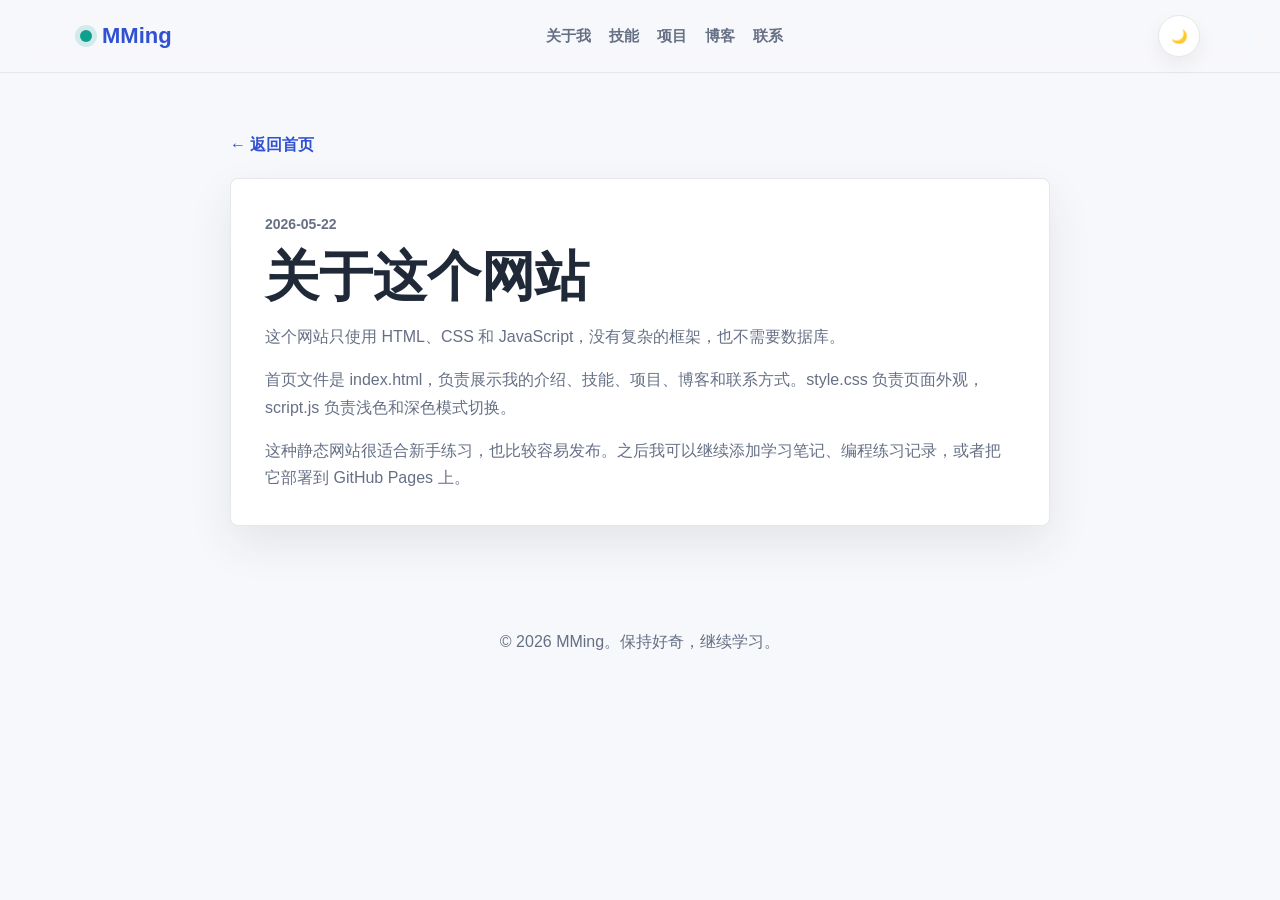
==== posts/about-this-site.html @ fb04ccdd "Create my personal blog website" ====
<!DOCTYPE html>
<html lang="zh-CN">
<head>
  <meta charset="UTF-8">
  <meta name="viewport" content="width=device-width, initial-scale=1.0">
  <title>关于这个网站 - MMing 的个人网站</title>
  <link rel="stylesheet" href="../style.css">
</head>
<body>
  <header class="site-header">
    <nav class="navbar">
      <a class="logo" href="../index.html">MMing</a>
      <div class="nav-links">
        <a href="../index.html#about">关于我</a>
        <a href="../index.html#skills">技能</a>
        <a href="../index.html#projects">项目</a>
        <a href="../index.html#blog">博客</a>
        <a href="../index.html#contact">联系</a>
      </div>
      <button class="theme-toggle" id="themeToggle" type="button" aria-label="切换深色模式">🌙</button>
    </nav>
  </header>

  <main class="article-page">
    <a class="back-link" href="../index.html#blog">← 返回首页</a>
    <article class="card article-card">
      <p class="eyebrow">2026-05-22</p>
      <h1>关于这个网站</h1>
      <p>这个网站只使用 HTML、CSS 和 JavaScript，没有复杂的框架，也不需要数据库。</p>
      <p>首页文件是 index.html，负责展示我的介绍、技能、项目、博客和联系方式。style.css 负责页面外观，script.js 负责浅色和深色模式切换。</p>
      <p>这种静态网站很适合新手练习，也比较容易发布。之后我可以继续添加学习笔记、编程练习记录，或者把它部署到 GitHub Pages 上。</p>
    </article>
  </main>

  <footer class="site-footer">
    <p>© 2026 MMing。保持好奇，继续学习。</p>
  </footer>

  <script src="../script.js"></script>
</body>
</html>
---- style.css ----
:root {
  --bg: #f7f8fb;
  --surface: #ffffff;
  --surface-soft: #f1f5f9;
  --text: #1f2937;
  --muted: #667085;
  --border: #e5e7eb;
  --primary: #3151d3;
  --primary-dark: #243c9d;
  --accent: #0f9f8f;
  --warm: #f59e0b;
  --shadow: 0 18px 45px rgba(31, 41, 55, 0.09);
}

* {
  box-sizing: border-box;
}

html {
  scroll-behavior: smooth;
}

body {
  margin: 0;
  background: var(--bg);
  color: var(--text);
  font-family: -apple-system, BlinkMacSystemFont, "Segoe UI", "Microsoft YaHei", sans-serif;
  line-height: 1.7;
}

body.dark-mode {
  --bg: #101624;
  --surface: #182033;
  --surface-soft: #202a3f;
  --text: #f9fafb;
  --muted: #cbd5e1;
  --border: #2d3a52;
  --primary: #8fb3ff;
  --primary-dark: #b8cdfc;
  --accent: #5eead4;
  --warm: #fbbf24;
  --shadow: 0 18px 45px rgba(0, 0, 0, 0.25);
}

a {
  color: inherit;
  text-decoration: none;
}

.site-header {
  position: sticky;
  top: 0;
  z-index: 10;
  background: var(--bg);
  background: color-mix(in srgb, var(--bg) 88%, transparent);
  border-bottom: 1px solid var(--border);
  backdrop-filter: blur(14px);
}

.navbar {
  width: min(1120px, calc(100% - 32px));
  margin: 0 auto;
  min-height: 72px;
  display: flex;
  align-items: center;
  justify-content: space-between;
  gap: 18px;
}

.logo {
  display: inline-flex;
  align-items: center;
  gap: 10px;
  font-size: 22px;
  font-weight: 800;
  color: var(--primary);
}

.logo::before {
  content: "";
  width: 12px;
  height: 12px;
  border-radius: 50%;
  background: var(--accent);
  box-shadow: 0 0 0 5px color-mix(in srgb, var(--accent) 16%, transparent);
}

.nav-links {
  display: flex;
  align-items: center;
  justify-content: center;
  gap: 18px;
  color: var(--muted);
  font-size: 15px;
  font-weight: 600;
}

.nav-links a:hover {
  color: var(--primary);
}

.theme-toggle {
  width: 42px;
  height: 42px;
  border: 1px solid var(--border);
  border-radius: 50%;
  background: var(--surface);
  color: var(--text);
  cursor: pointer;
  box-shadow: 0 8px 20px rgba(15, 23, 42, 0.06);
}

.hero {
  width: min(1120px, calc(100% - 32px));
  margin: 0 auto;
  min-height: calc(88vh - 72px);
  padding: 78px 0 60px;
  display: grid;
  grid-template-columns: minmax(0, 1.2fr) minmax(280px, 0.8fr);
  align-items: center;
  gap: 52px;
}

.hero-content {
  max-width: 720px;
}

.eyebrow {
  margin: 0 0 10px;
  color: var(--primary);
  font-size: 14px;
  font-weight: 700;
  letter-spacing: 0;
  text-transform: uppercase;
}

h1,
h2,
h3,
p {
  margin-top: 0;
}

h1 {
  margin-bottom: 18px;
  font-size: 68px;
  line-height: 1.08;
}

h2 {
  margin-bottom: 0;
  font-size: 32px;
  line-height: 1.25;
}

h3 {
  margin-bottom: 10px;
  font-size: 20px;
}

.hero-text {
  max-width: 650px;
  margin-bottom: 12px;
  color: var(--text);
  font-size: 22px;
  font-weight: 700;
}

.hero-summary {
  max-width: 650px;
  color: var(--muted);
  font-size: 17px;
}

.hero-actions {
  display: flex;
  flex-wrap: wrap;
  gap: 12px;
  margin-top: 30px;
}

.button {
  display: inline-flex;
  align-items: center;
  justify-content: center;
  min-height: 46px;
  padding: 0 20px;
  border-radius: 8px;
  font-weight: 700;
  transition: transform 0.2s ease, box-shadow 0.2s ease, background 0.2s ease;
}

.button:hover {
  transform: translateY(-2px);
}

.button.primary {
  background: var(--primary);
  color: #ffffff;
  box-shadow: 0 12px 26px color-mix(in srgb, var(--primary) 28%, transparent);
}

.button.primary:hover {
  background: var(--primary-dark);
}

.button.secondary {
  border: 1px solid var(--border);
  background: var(--surface);
  color: var(--text);
}

.profile-panel {
  padding: 28px;
  border: 1px solid var(--border);
  border-radius: 8px;
  background: linear-gradient(180deg, var(--surface), var(--surface-soft));
  box-shadow: var(--shadow);
}

.avatar-placeholder {
  width: 128px;
  height: 128px;
  margin-bottom: 22px;
  display: grid;
  place-items: center;
  border-radius: 50%;
  background: linear-gradient(135deg, var(--primary), var(--accent) 58%, var(--warm));
  color: #ffffff;
  font-size: 46px;
  font-weight: 800;
  box-shadow: 0 18px 36px color-mix(in srgb, var(--primary) 22%, transparent);
}

.profile-name {
  margin-bottom: 2px;
  font-size: 24px;
  font-weight: 800;
}

.profile-role {
  margin-bottom: 20px;
  color: var(--muted);
}

.profile-list {
  display: grid;
  gap: 10px;
  color: var(--muted);
  font-size: 15px;
}

.profile-list span {
  padding: 10px 12px;
  border: 1px solid var(--border);
  border-radius: 8px;
  background: var(--surface);
}

.section {
  width: min(1120px, calc(100% - 32px));
  margin: 0 auto;
  padding: 50px 0;
}

.section-heading {
  max-width: 680px;
  margin-bottom: 24px;
}

.grid {
  display: grid;
  gap: 18px;
}

.two-columns {
  grid-template-columns: repeat(2, minmax(0, 1fr));
}

.three-columns {
  grid-template-columns: repeat(3, minmax(0, 1fr));
}

.card {
  display: block;
  height: 100%;
  padding: 26px;
  border: 1px solid var(--border);
  border-radius: 8px;
  background: var(--surface);
  box-shadow: var(--shadow);
}

.card h3 {
  color: var(--text);
}

.card p {
  color: var(--muted);
}

.card p:last-child {
  margin-bottom: 0;
}

.about-card,
.contact-card {
  max-width: 820px;
}

.card-label {
  display: inline-flex;
  margin-bottom: 14px;
  color: var(--accent);
  font-size: 13px;
  font-weight: 800;
  letter-spacing: 0;
  text-transform: uppercase;
}

.skill-card,
.project-card {
  position: relative;
  overflow: hidden;
}

.skill-card::before,
.project-card::before {
  content: "";
  position: absolute;
  inset: 0 0 auto;
  height: 4px;
  background: linear-gradient(90deg, var(--primary), var(--accent), var(--warm));
}

.tag-row {
  display: flex;
  flex-wrap: wrap;
  gap: 8px;
  margin-top: 20px;
}

.tag-row span {
  padding: 6px 10px;
  border: 1px solid var(--border);
  border-radius: 8px;
  background: var(--surface-soft);
  color: var(--muted);
  font-size: 13px;
  font-weight: 700;
}

.post-card {
  display: flex;
  flex-direction: column;
  gap: 4px;
  transition: transform 0.2s ease, border-color 0.2s ease, box-shadow 0.2s ease;
}

.post-card:hover {
  border-color: var(--primary);
  transform: translateY(-4px);
  box-shadow: 0 24px 55px rgba(31, 41, 55, 0.13);
}

.post-date {
  display: inline-block;
  margin-bottom: 12px;
  color: var(--muted);
  font-size: 14px;
}

.read-more {
  margin-top: auto;
  padding-top: 18px;
  color: var(--primary);
  font-weight: 800;
}

.contact-card a {
  color: var(--primary);
  font-weight: 700;
}

.contact-links {
  display: flex;
  flex-wrap: wrap;
  gap: 12px 18px;
}

.site-footer {
  width: min(1120px, calc(100% - 32px));
  margin: 0 auto;
  padding: 44px 0;
  color: var(--muted);
  text-align: center;
}

.article-page {
  width: min(820px, calc(100% - 32px));
  margin: 0 auto;
  padding: 58px 0;
}

.article-card {
  padding: 34px;
}

.article-card h1 {
  font-size: 54px;
}

.back-link {
  display: inline-flex;
  margin-bottom: 20px;
  color: var(--primary);
  font-weight: 700;
}

@media (max-width: 760px) {
  .navbar {
    min-height: auto;
    padding: 16px 0;
    flex-wrap: wrap;
    align-items: center;
  }

  .nav-links {
    order: 3;
    width: 100%;
    flex-wrap: wrap;
    justify-content: flex-start;
    gap: 8px 14px;
  }

  .hero {
    min-height: auto;
    padding-top: 48px;
    grid-template-columns: 1fr;
    gap: 28px;
  }

  .hero-text {
    font-size: 18px;
  }

  .hero-summary {
    font-size: 16px;
  }

  h1 {
    font-size: 40px;
  }

  .article-card h1 {
    font-size: 34px;
  }

  .two-columns,
  .three-columns {
    grid-template-columns: 1fr;
  }

  .card,
  .article-card,
  .profile-panel {
    padding: 20px;
    border-radius: 8px;
  }

  .avatar-placeholder {
    width: 104px;
    height: 104px;
    font-size: 38px;
  }
}
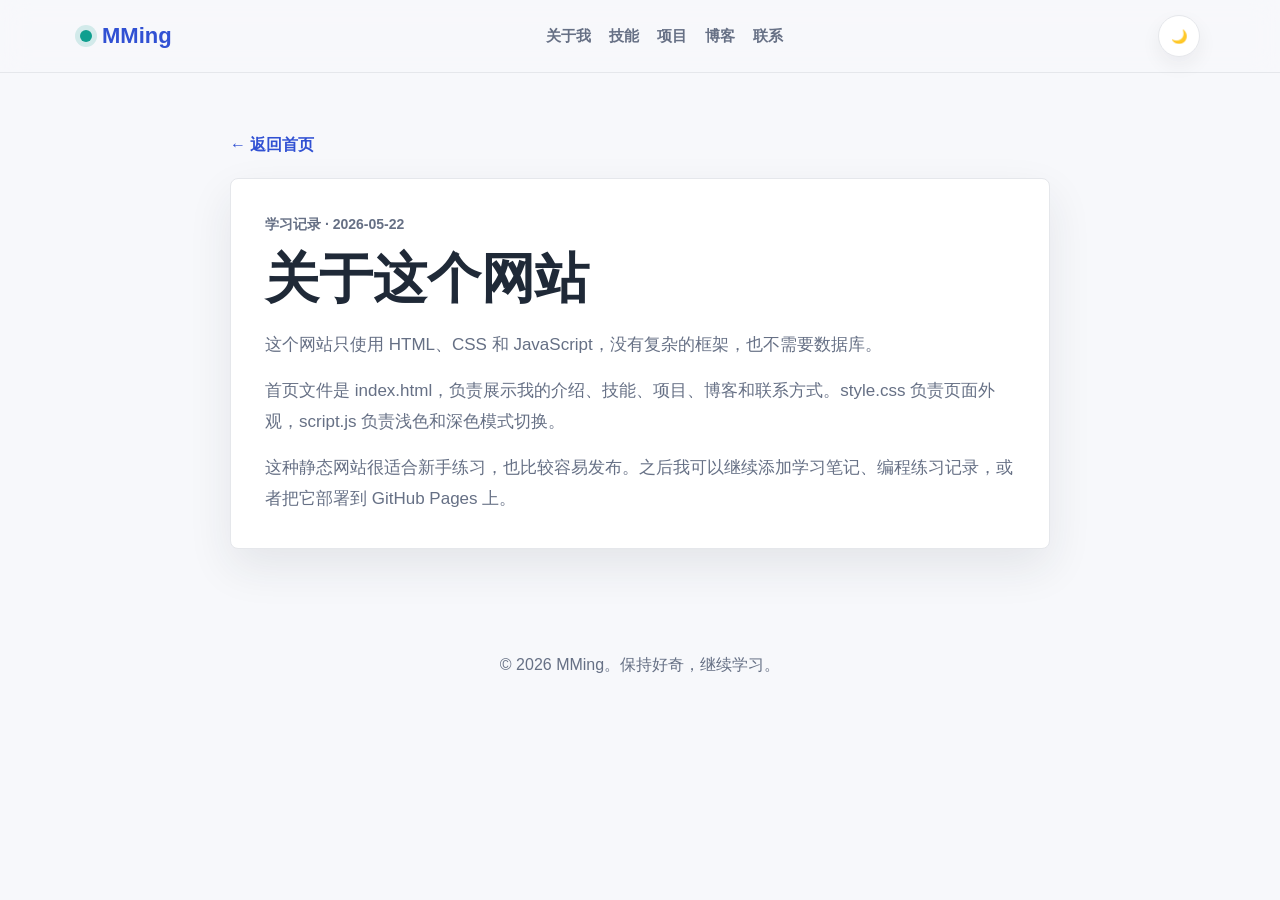
==== commit d92b7d09: "优化个人网站并补充部署说明" ====
--- a/posts/about-this-site.html
+++ b/posts/about-this-site.html
@@ -24,11 +24,13 @@
   <main class="article-page">
     <a class="back-link" href="../index.html#blog">← 返回首页</a>
     <article class="card article-card">
-      <p class="eyebrow">2026-05-22</p>
+      <p class="eyebrow article-meta">学习记录 · 2026-05-22</p>
       <h1>关于这个网站</h1>
-      <p>这个网站只使用 HTML、CSS 和 JavaScript，没有复杂的框架，也不需要数据库。</p>
-      <p>首页文件是 index.html，负责展示我的介绍、技能、项目、博客和联系方式。style.css 负责页面外观，script.js 负责浅色和深色模式切换。</p>
-      <p>这种静态网站很适合新手练习，也比较容易发布。之后我可以继续添加学习笔记、编程练习记录，或者把它部署到 GitHub Pages 上。</p>
+      <div class="article-content">
+        <p>这个网站只使用 HTML、CSS 和 JavaScript，没有复杂的框架，也不需要数据库。</p>
+        <p>首页文件是 index.html，负责展示我的介绍、技能、项目、博客和联系方式。style.css 负责页面外观，script.js 负责浅色和深色模式切换。</p>
+        <p>这种静态网站很适合新手练习，也比较容易发布。之后我可以继续添加学习笔记、编程练习记录，或者把它部署到 GitHub Pages 上。</p>
+      </div>
     </article>
   </main>
 
--- a/style.css
+++ b/style.css
@@ -108,6 +108,17 @@
   color: var(--text);
   cursor: pointer;
   box-shadow: 0 8px 20px rgba(15, 23, 42, 0.06);
+  transition: border-color 0.2s ease, background 0.2s ease, transform 0.2s ease;
+}
+
+.theme-toggle:hover {
+  border-color: var(--primary);
+  transform: translateY(-1px);
+}
+
+.theme-toggle:focus-visible {
+  outline: 3px solid color-mix(in srgb, var(--primary) 32%, transparent);
+  outline-offset: 3px;
 }
 
 .hero {
@@ -268,6 +279,11 @@
   margin-bottom: 24px;
 }
 
+.section-note {
+  margin: 10px 0 0;
+  color: var(--muted);
+}
+
 .grid {
   display: grid;
   gap: 18px;
@@ -306,6 +322,27 @@
 .about-card,
 .contact-card {
   max-width: 820px;
+}
+
+.about-card p {
+  font-size: 16px;
+}
+
+.about-points {
+  display: flex;
+  flex-wrap: wrap;
+  gap: 10px;
+  margin-top: 22px;
+}
+
+.about-points span {
+  padding: 8px 12px;
+  border: 1px solid var(--border);
+  border-radius: 8px;
+  background: var(--surface-soft);
+  color: var(--muted);
+  font-size: 14px;
+  font-weight: 700;
 }
 
 .card-label {
@@ -324,6 +361,23 @@
   overflow: hidden;
 }
 
+.project-card {
+  display: flex;
+  flex-direction: column;
+}
+
+.skill-card {
+  min-height: 190px;
+}
+
+.skill-card h3 {
+  margin-bottom: 8px;
+}
+
+.skill-card p {
+  font-size: 15px;
+}
+
 .skill-card::before,
 .project-card::before {
   content: "";
@@ -333,6 +387,45 @@
   background: linear-gradient(90deg, var(--primary), var(--accent), var(--warm));
 }
 
+.project-learned {
+  margin-top: 18px;
+  padding: 14px;
+  border: 1px solid var(--border);
+  border-radius: 8px;
+  background: var(--surface-soft);
+}
+
+.project-learned strong {
+  display: block;
+  margin-bottom: 6px;
+  color: var(--text);
+  font-size: 14px;
+}
+
+.project-learned p {
+  margin-bottom: 0;
+  font-size: 15px;
+}
+
+.project-link {
+  display: inline-flex;
+  align-items: center;
+  justify-content: center;
+  width: fit-content;
+  min-height: 40px;
+  margin-top: 20px;
+  padding: 0 14px;
+  border: 1px solid var(--border);
+  border-radius: 8px;
+  color: var(--primary);
+  font-weight: 800;
+}
+
+.project-link:hover {
+  border-color: var(--primary);
+  background: var(--surface-soft);
+}
+
 .tag-row {
   display: flex;
   flex-wrap: wrap;
@@ -406,12 +499,30 @@
   padding: 34px;
 }
 
+.article-meta {
+  margin-bottom: 12px;
+}
+
 .article-card h1 {
+  margin-bottom: 22px;
   font-size: 54px;
+}
+
+.article-content {
+  display: grid;
+  gap: 14px;
+}
+
+.article-content p {
+  margin-bottom: 0;
+  color: var(--muted);
+  font-size: 17px;
+  line-height: 1.85;
 }
 
 .back-link {
   display: inline-flex;
+  align-items: center;
   margin-bottom: 20px;
   color: var(--primary);
   font-weight: 700;
@@ -419,10 +530,16 @@
 
 @media (max-width: 760px) {
   .navbar {
+    width: min(100% - 24px, 1120px);
     min-height: auto;
-    padding: 16px 0;
+    padding: 14px 0;
     flex-wrap: wrap;
     align-items: center;
+    gap: 12px;
+  }
+
+  .logo {
+    font-size: 20px;
   }
 
   .nav-links {
@@ -430,14 +547,42 @@
     width: 100%;
     flex-wrap: wrap;
     justify-content: flex-start;
-    gap: 8px 14px;
+    gap: 8px;
+    font-size: 14px;
+  }
+
+  .nav-links a {
+    padding: 6px 8px;
+    border: 1px solid var(--border);
+    border-radius: 8px;
+    background: var(--surface);
+  }
+
+  .theme-toggle {
+    width: 40px;
+    height: 40px;
   }
 
   .hero {
+    width: min(100% - 24px, 1120px);
     min-height: auto;
-    padding-top: 48px;
+    padding: 34px 0 38px;
     grid-template-columns: 1fr;
-    gap: 28px;
+    gap: 22px;
+  }
+
+  .hero-actions {
+    margin-top: 22px;
+  }
+
+  .button,
+  .project-link {
+    width: 100%;
+  }
+
+  .section {
+    width: min(100% - 24px, 1120px);
+    padding: 34px 0;
   }
 
   .hero-text {
@@ -448,8 +593,12 @@
     font-size: 16px;
   }
 
+  h2 {
+    font-size: 28px;
+  }
+
   h1 {
-    font-size: 40px;
+    font-size: 38px;
   }
 
   .article-card h1 {
@@ -464,8 +613,31 @@
   .card,
   .article-card,
   .profile-panel {
-    padding: 20px;
+    padding: 18px;
     border-radius: 8px;
+  }
+
+  .skill-card {
+    min-height: auto;
+  }
+
+  .contact-links {
+    display: grid;
+    gap: 10px;
+  }
+
+  .contact-links a {
+    overflow-wrap: anywhere;
+  }
+
+  .article-page {
+    width: min(100% - 24px, 820px);
+    padding: 34px 0;
+  }
+
+  .article-content p {
+    font-size: 16px;
+    line-height: 1.8;
   }
 
   .avatar-placeholder {
